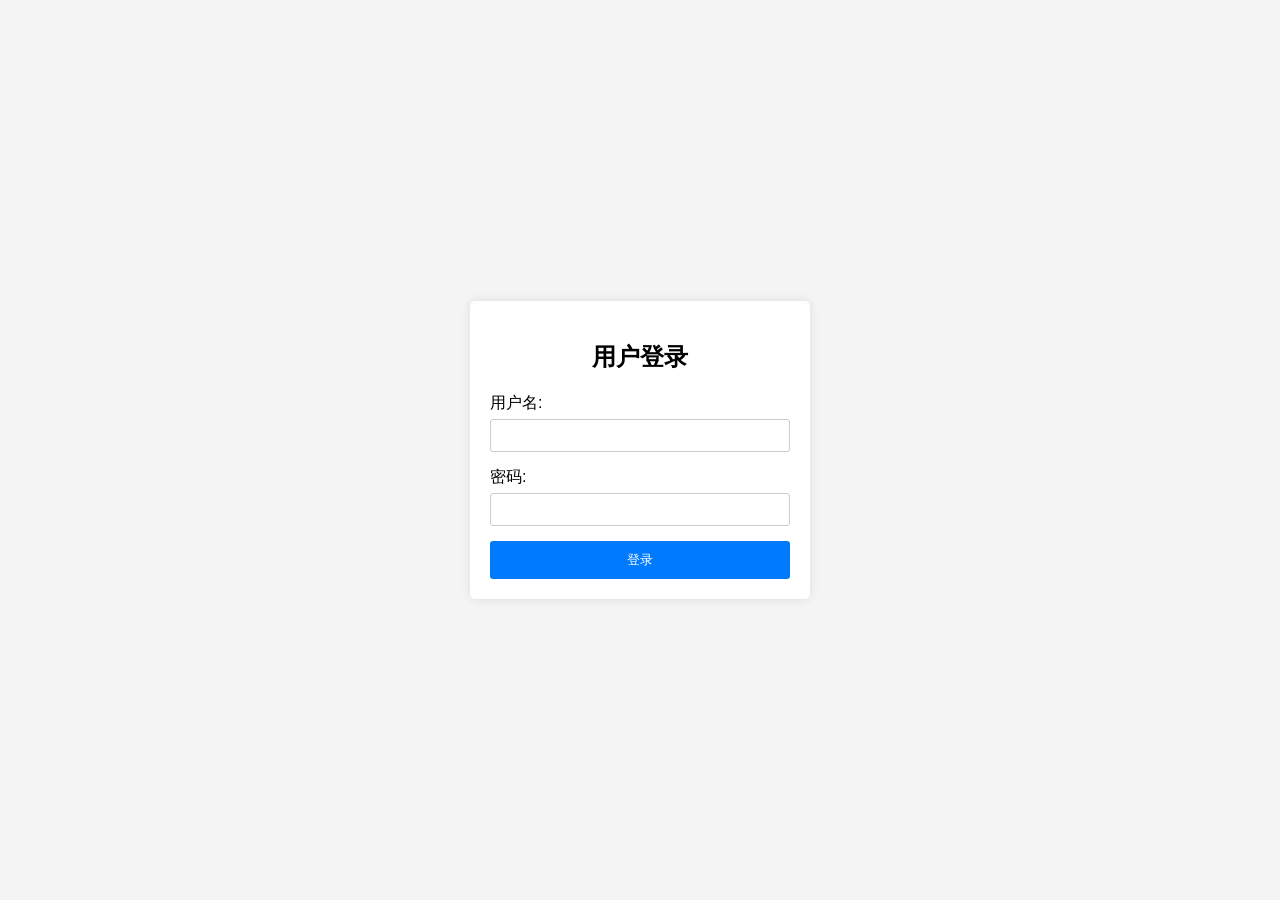
==== src/main/webapp/login.html @ dea936f9 "Initial" ====
<!DOCTYPE html>
<html lang="zh-CN">
<head>
    <meta charset="UTF-8">
    <meta name="viewport" content="width=device-width, initial-scale=1.0">
    <title>用户登录</title>
    <style>
        body {
            font-family: Arial, sans-serif;
            background-color: #f4f4f4;
            display: flex;
            justify-content: center;
            align-items: center;
            height: 100vh;
            margin: 0;
        }
        .login-container {
            background-color: #fff;
            padding: 20px;
            border-radius: 5px;
            box-shadow: 0 0 10px rgba(0, 0, 0, 0.1);
            width: 300px;
        }
        .login-container h2 {
            text-align: center;
            margin-bottom: 20px;
        }
        .form-group {
            margin-bottom: 15px;
        }
        .form-group label {
            display: block;
            margin-bottom: 5px;
        }
        .form-group input {
            width: 100%;
            padding: 8px;
            border: 1px solid #ccc;
            border-radius: 3px;
            box-sizing: border-box;
        }
        button {
            width: 100%;
            padding: 10px;
            background-color: #007BFF;
            color: #fff;
            border: none;
            border-radius: 3px;
            cursor: pointer;
        }
        button:hover {
            background-color: #0056b3;
        }
        .error {
            color: red;
            font-size: 14px;
            margin-top: 5px;
        }
    </style>
</head>
<body>
<div class="login-container">
    <h2>用户登录</h2>
    <form id="loginForm">
        <div class="form-group">
            <label for="sysusername">用户名:</label>
            <input type="text" id="sysusername" name="sysusername" required>
            <div class="error" id="usernameError"></div>
        </div>
        <div class="form-group">
            <label for="sysuserpassword">密码:</label>
            <input type="password" id="sysuserpassword" name="sysuserpassword" required>
            <div class="error" id="passwordError"></div>
        </div>
        <button type="submit">登录</button>
    </form>
</div>

<script>
    document.getElementById('loginForm').addEventListener('submit', function(event) {
        event.preventDefault();

        // 获取表单元素
        const sysusername = document.getElementById('sysusername').value.trim();
        const sysuserpassword = document.getElementById('sysuserpassword').value.trim();

        // 清除之前的错误信息
        document.getElementById('usernameError').textContent = '';
        document.getElementById('passwordError').textContent = '';

        // 简单验证
        let isValid = true;
        if (sysusername === '') {
            document.getElementById('usernameError').textContent = '请输入用户名';
            isValid = false;
        }
        if (sysuserpassword === '') {
            document.getElementById('passwordError').textContent = '请输入密码';
            isValid = false;
        }

        if (isValid) {
            const xhr = new XMLHttpRequest();
            var url='/sysuseraction/login'+'?sysusername='+sysusername+'&sysuserpassword='+sysuserpassword;
            xhr.open('GET', url, true);
            xhr.responseType = 'json';
            // 4. 监听请求完成事件
            xhr.onload = function() {
                if (xhr.status >= 200 && xhr.status < 300) {
                    // 获取解析后的对象
                        const responseObject = xhr.response;
                        if(responseObject==null){
                            alert("登录失败");
                        }else{
                        // 5. 存储对象到 localStorage
                        sessionStorage.setItem('SYS_USER', JSON.stringify(xhr.response));
                        console.log('数据已存储到 sessionStorage-SYSUSER', JSON.stringify(xhr.response));
                        window.location.href="index.html";
                    }
                } else {
                    console.error('请求失败，状态码：', xhr.status);
                }
            };

            // 处理请求错误
            xhr.onerror = function() {
                console.error('请求发生错误');
            };

            // 发送请求
            xhr.send();


            // xhr.onreadystatechange = function() {
            //     if (xhr.readyState === 4 && xhr.status === 200) {
            //         console.log('response:'+xhr.responseText);
            //         if(xhr.responseText=='true'){
            //             sessionStorage.setItem('message', 'user111');
            //             window.location.href="index.html";
            //         }else {
            //             alert("登录失败", "提交的表单数据无效,请检查!");
            //         }
            //
            //         // document.getElementById('result').innerHTML = xhr.responseText;
            //     }
            // };
            // xhr.send();
        }
    });
</script>
</body>
</html>
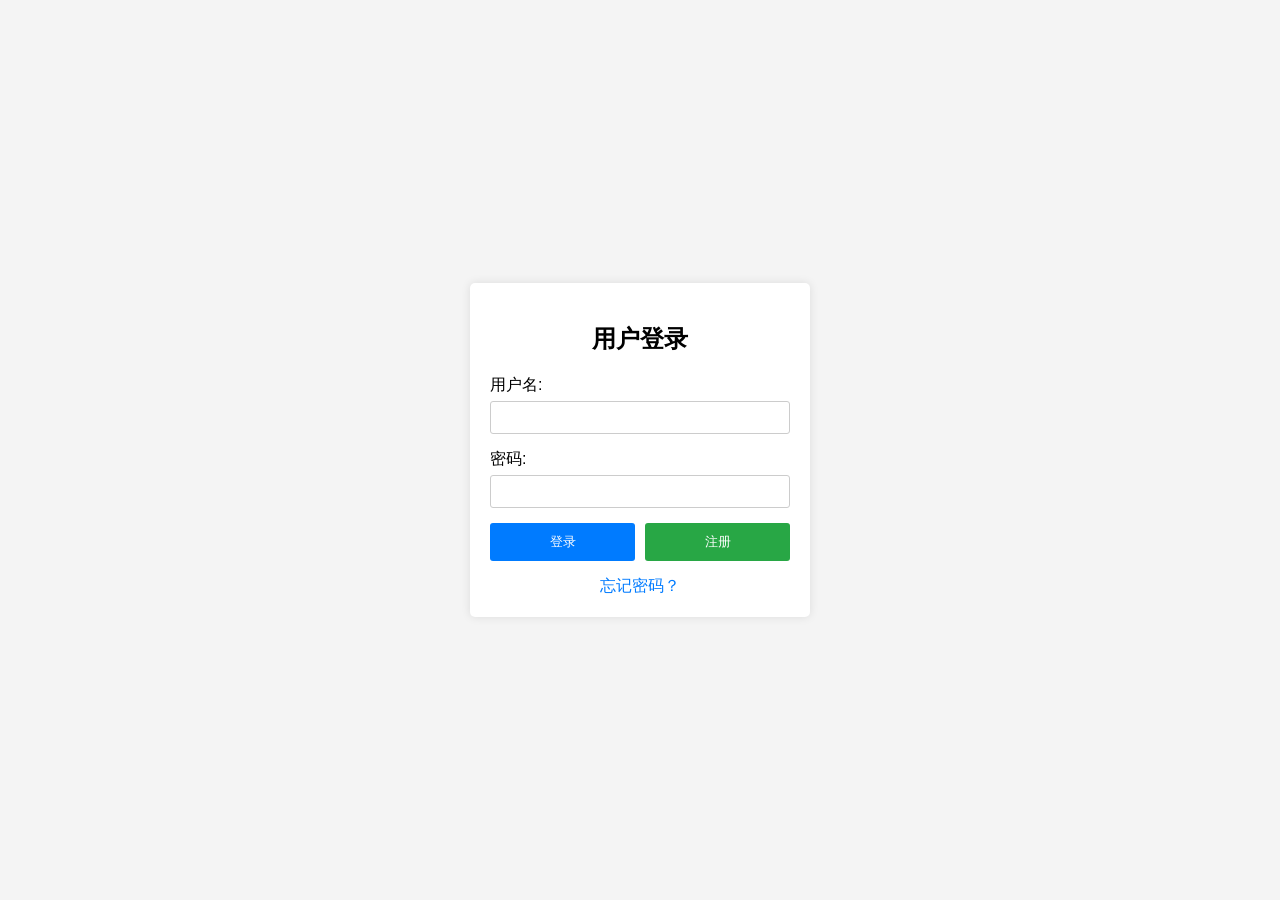
==== commit fa8dca4a: "添加注册功能和忘记密码功能，实现密码BCrypt加密" ====
--- a/src/main/webapp/login.html
+++ b/src/main/webapp/login.html
@@ -39,8 +39,12 @@
             border-radius: 3px;
             box-sizing: border-box;
         }
+        .button-group {
+            display: flex;
+            gap: 10px;
+        }
         button {
-            width: 100%;
+            flex: 1;
             padding: 10px;
             background-color: #007BFF;
             color: #fff;
@@ -51,10 +55,60 @@
         button:hover {
             background-color: #0056b3;
         }
+        button.register-btn {
+            background-color: #28a745;
+        }
+        button.register-btn:hover {
+            background-color: #1e7e34;
+        }
         .error {
             color: red;
             font-size: 14px;
             margin-top: 5px;
+        }
+        /* 弹窗样式 */
+        .modal {
+            display: none;
+            position: fixed;
+            z-index: 1000;
+            left: 0;
+            top: 0;
+            width: 100%;
+            height: 100%;
+            overflow: auto;
+            background-color: rgba(0,0,0,0.4);
+        }
+        .modal-content {
+            background-color: #fefefe;
+            margin: 15% auto;
+            padding: 20px;
+            border: 1px solid #888;
+            width: 300px;
+            border-radius: 5px;
+        }
+        .close {
+            color: #aaa;
+            float: right;
+            font-size: 28px;
+            font-weight: bold;
+            cursor: pointer;
+        }
+        .close:hover,
+        .close:focus {
+            color: black;
+            text-decoration: none;
+            cursor: pointer;
+        }
+        .forgot-password {
+            text-align: center;
+            margin-top: 15px;
+        }
+        .forgot-password a {
+            color: #007BFF;
+            text-decoration: none;
+        }
+        .forgot-password a:hover {
+            text-decoration: underline;
         }
     </style>
 </head>
@@ -72,23 +126,91 @@
             <input type="password" id="sysuserpassword" name="sysuserpassword" required>
             <div class="error" id="passwordError"></div>
         </div>
-        <button type="submit">登录</button>
+        <div class="button-group">
+            <button type="submit">登录</button>
+            <button type="button" class="register-btn" onclick="showRegisterModal()">注册</button>
+        </div>
+        <div class="forgot-password">
+            <a href="#" onclick="showForgotPasswordModal()">忘记密码？</a>
+        </div>
     </form>
 </div>
 
+<!-- 注册弹窗 -->
+<div id="registerModal" class="modal">
+    <div class="modal-content">
+        <span class="close" onclick="closeRegisterModal()">&times;</span>
+        <h2>用户注册</h2>
+        <form id="registerForm">
+            <div class="form-group">
+                <label for="regUsername">用户名:</label>
+                <input type="text" id="regUsername" name="regUsername" required>
+                <div class="error" id="regUsernameError"></div>
+            </div>
+            <div class="form-group">
+                <label for="regPassword">密码:</label>
+                <input type="password" id="regPassword" name="regPassword" required>
+                <div class="error" id="regPasswordError"></div>
+            </div>
+            <div class="form-group">
+                <label for="regConfirmPassword">确认密码:</label>
+                <input type="password" id="regConfirmPassword" name="regConfirmPassword" required>
+                <div class="error" id="regConfirmPasswordError"></div>
+            </div>
+            <button type="submit">注册</button>
+        </form>
+    </div>
+</div>
+
+<!-- 忘记密码弹窗 -->
+<div id="forgotPasswordModal" class="modal">
+    <div class="modal-content">
+        <span class="close" onclick="closeForgotPasswordModal()">&times;</span>
+        <h2>忘记密码</h2>
+        <div id="forgotPasswordStep1">
+            <form id="forgotPasswordForm1">
+                <div class="form-group">
+                    <label for="forgotUsername">用户名:</label>
+                    <input type="text" id="forgotUsername" name="forgotUsername" required>
+                    <div class="error" id="forgotUsernameError"></div>
+                </div>
+                <button type="submit">获取验证码</button>
+            </form>
+        </div>
+        <div id="forgotPasswordStep2" style="display: none;">
+            <form id="forgotPasswordForm2">
+                <div class="form-group">
+                    <label for="resetToken">验证码:</label>
+                    <input type="text" id="resetToken" name="resetToken" required>
+                    <div class="error" id="resetTokenError"></div>
+                </div>
+                <div class="form-group">
+                    <label for="newPassword">新密码:</label>
+                    <input type="password" id="newPassword" name="newPassword" required>
+                    <div class="error" id="newPasswordError"></div>
+                </div>
+                <div class="form-group">
+                    <label for="confirmNewPassword">确认新密码:</label>
+                    <input type="password" id="confirmNewPassword" name="confirmNewPassword" required>
+                    <div class="error" id="confirmNewPasswordError"></div>
+                </div>
+                <button type="submit">重置密码</button>
+            </form>
+        </div>
+    </div>
+</div>
+
 <script>
+    // 登录功能
     document.getElementById('loginForm').addEventListener('submit', function(event) {
         event.preventDefault();
 
-        // 获取表单元素
         const sysusername = document.getElementById('sysusername').value.trim();
         const sysuserpassword = document.getElementById('sysuserpassword').value.trim();
 
-        // 清除之前的错误信息
         document.getElementById('usernameError').textContent = '';
         document.getElementById('passwordError').textContent = '';
 
-        // 简单验证
         let isValid = true;
         if (sysusername === '') {
             document.getElementById('usernameError').textContent = '请输入用户名';
@@ -104,49 +226,211 @@
             var url='/sysuseraction/login'+'?sysusername='+sysusername+'&sysuserpassword='+sysuserpassword;
             xhr.open('GET', url, true);
             xhr.responseType = 'json';
-            // 4. 监听请求完成事件
             xhr.onload = function() {
                 if (xhr.status >= 200 && xhr.status < 300) {
-                    // 获取解析后的对象
-                        const responseObject = xhr.response;
-                        if(responseObject==null){
-                            alert("登录失败");
-                        }else{
-                        // 5. 存储对象到 localStorage
+                    const responseObject = xhr.response;
+                    if(responseObject==null){
+                        alert("登录失败");
+                    }else{
                         sessionStorage.setItem('SYS_USER', JSON.stringify(xhr.response));
-                        console.log('数据已存储到 sessionStorage-SYSUSER', JSON.stringify(xhr.response));
                         window.location.href="index.html";
                     }
                 } else {
                     console.error('请求失败，状态码：', xhr.status);
                 }
             };
-
-            // 处理请求错误
             xhr.onerror = function() {
                 console.error('请求发生错误');
             };
-
-            // 发送请求
             xhr.send();
-
-
-            // xhr.onreadystatechange = function() {
-            //     if (xhr.readyState === 4 && xhr.status === 200) {
-            //         console.log('response:'+xhr.responseText);
-            //         if(xhr.responseText=='true'){
-            //             sessionStorage.setItem('message', 'user111');
-            //             window.location.href="index.html";
-            //         }else {
-            //             alert("登录失败", "提交的表单数据无效,请检查!");
-            //         }
-            //
-            //         // document.getElementById('result').innerHTML = xhr.responseText;
-            //     }
-            // };
-            // xhr.send();
+        }
+    });
+
+    // 注册弹窗功能
+    function showRegisterModal() {
+        document.getElementById('registerModal').style.display = 'block';
+    }
+
+    function closeRegisterModal() {
+        document.getElementById('registerModal').style.display = 'none';
+        document.getElementById('registerForm').reset();
+        document.getElementById('regUsernameError').textContent = '';
+        document.getElementById('regPasswordError').textContent = '';
+        document.getElementById('regConfirmPasswordError').textContent = '';
+    }
+
+    // 点击弹窗外部关闭
+    window.onclick = function(event) {
+        const modal = document.getElementById('registerModal');
+        if (event.target == modal) {
+            closeRegisterModal();
+        }
+    }
+
+    // 注册功能
+    document.getElementById('registerForm').addEventListener('submit', function(event) {
+        event.preventDefault();
+
+        const username = document.getElementById('regUsername').value.trim();
+        const password = document.getElementById('regPassword').value.trim();
+        const confirmPassword = document.getElementById('regConfirmPassword').value.trim();
+
+        document.getElementById('regUsernameError').textContent = '';
+        document.getElementById('regPasswordError').textContent = '';
+        document.getElementById('regConfirmPasswordError').textContent = '';
+
+        let isValid = true;
+        if (username === '') {
+            document.getElementById('regUsernameError').textContent = '请输入用户名';
+            isValid = false;
+        }
+        if (password === '') {
+            document.getElementById('regPasswordError').textContent = '请输入密码';
+            isValid = false;
+        }
+        if (confirmPassword === '') {
+            document.getElementById('regConfirmPasswordError').textContent = '请确认密码';
+            isValid = false;
+        }
+        if (password !== confirmPassword) {
+            document.getElementById('regConfirmPasswordError').textContent = '两次输入的密码不一致';
+            isValid = false;
+        }
+
+        if (isValid) {
+            const xhr = new XMLHttpRequest();
+            xhr.open('POST', '/sysuseraction/register', true);
+            xhr.setRequestHeader('Content-Type', 'application/json');
+            xhr.onload = function() {
+                if (xhr.status >= 200 && xhr.status < 300) {
+                    const response = JSON.parse(xhr.responseText);
+                    if (response.success) {
+                        alert(response.message);
+                        closeRegisterModal();
+                    } else {
+                        document.getElementById('regUsernameError').textContent = response.message;
+                    }
+                } else {
+                    console.error('请求失败，状态码：', xhr.status);
+                }
+            };
+            xhr.onerror = function() {
+                console.error('请求发生错误');
+            };
+            xhr.send(JSON.stringify({
+                sysusername: username,
+                sysuserpassword: password,
+                sysuserrole: 2
+            }));
+        }
+    });
+
+    // 忘记密码弹窗功能
+    function showForgotPasswordModal() {
+        document.getElementById('forgotPasswordModal').style.display = 'block';
+    }
+
+    function closeForgotPasswordModal() {
+        document.getElementById('forgotPasswordModal').style.display = 'none';
+        document.getElementById('forgotPasswordStep1').style.display = 'block';
+        document.getElementById('forgotPasswordStep2').style.display = 'none';
+        document.getElementById('forgotPasswordForm1').reset();
+        document.getElementById('forgotPasswordForm2').reset();
+        document.getElementById('forgotUsernameError').textContent = '';
+        document.getElementById('resetTokenError').textContent = '';
+        document.getElementById('newPasswordError').textContent = '';
+        document.getElementById('confirmNewPasswordError').textContent = '';
+    }
+
+    // 获取验证码
+    document.getElementById('forgotPasswordForm1').addEventListener('submit', function(event) {
+        event.preventDefault();
+        
+        const username = document.getElementById('forgotUsername').value.trim();
+        
+        document.getElementById('forgotUsernameError').textContent = '';
+        
+        if (username === '') {
+            document.getElementById('forgotUsernameError').textContent = '请输入用户名';
+            return;
+        }
+        
+        const xhr = new XMLHttpRequest();
+        xhr.open('POST', '/sysuseraction/forgotPassword', true);
+        xhr.setRequestHeader('Content-Type', 'application/json');
+        xhr.onload = function() {
+            if (xhr.status >= 200 && xhr.status < 300) {
+                const response = JSON.parse(xhr.responseText);
+                if (response.success) {
+                    alert('验证码已发送到控制台，请查看后端日志');
+                    document.getElementById('forgotPasswordStep1').style.display = 'none';
+                    document.getElementById('forgotPasswordStep2').style.display = 'block';
+                } else {
+                    document.getElementById('forgotUsernameError').textContent = response.message;
+                }
+            } else {
+                console.error('请求失败，状态码：', xhr.status);
+            }
+        };
+        xhr.onerror = function() {
+            console.error('请求发生错误');
+        };
+        xhr.send(JSON.stringify({ sysusername: username }));
+    });
+
+    // 重置密码
+    document.getElementById('forgotPasswordForm2').addEventListener('submit', function(event) {
+        event.preventDefault();
+        
+        const token = document.getElementById('resetToken').value.trim();
+        const newPassword = document.getElementById('newPassword').value.trim();
+        const confirmPassword = document.getElementById('confirmNewPassword').value.trim();
+        
+        document.getElementById('resetTokenError').textContent = '';
+        document.getElementById('newPasswordError').textContent = '';
+        document.getElementById('confirmNewPasswordError').textContent = '';
+        
+        let isValid = true;
+        if (token === '') {
+            document.getElementById('resetTokenError').textContent = '请输入验证码';
+            isValid = false;
+        }
+        if (newPassword === '') {
+            document.getElementById('newPasswordError').textContent = '请输入新密码';
+            isValid = false;
+        }
+        if (confirmPassword === '') {
+            document.getElementById('confirmNewPasswordError').textContent = '请确认新密码';
+            isValid = false;
+        }
+        if (newPassword !== confirmPassword) {
+            document.getElementById('confirmNewPasswordError').textContent = '两次输入的密码不一致';
+            isValid = false;
+        }
+        
+        if (isValid) {
+            const xhr = new XMLHttpRequest();
+            xhr.open('POST', '/sysuseraction/resetPassword', true);
+            xhr.setRequestHeader('Content-Type', 'application/json');
+            xhr.onload = function() {
+                if (xhr.status >= 200 && xhr.status < 300) {
+                    const response = JSON.parse(xhr.responseText);
+                    if (response.success) {
+                        alert(response.message);
+                        closeForgotPasswordModal();
+                    } else {
+                        document.getElementById('resetTokenError').textContent = response.message;
+                    }
+                } else {
+                    console.error('请求失败，状态码：', xhr.status);
+                }
+            };
+            xhr.onerror = function() {
+                console.error('请求发生错误');
+            };
+            xhr.send(JSON.stringify({ token: token, newPassword: newPassword }));
         }
     });
 </script>
 </body>
-</html>+</html>
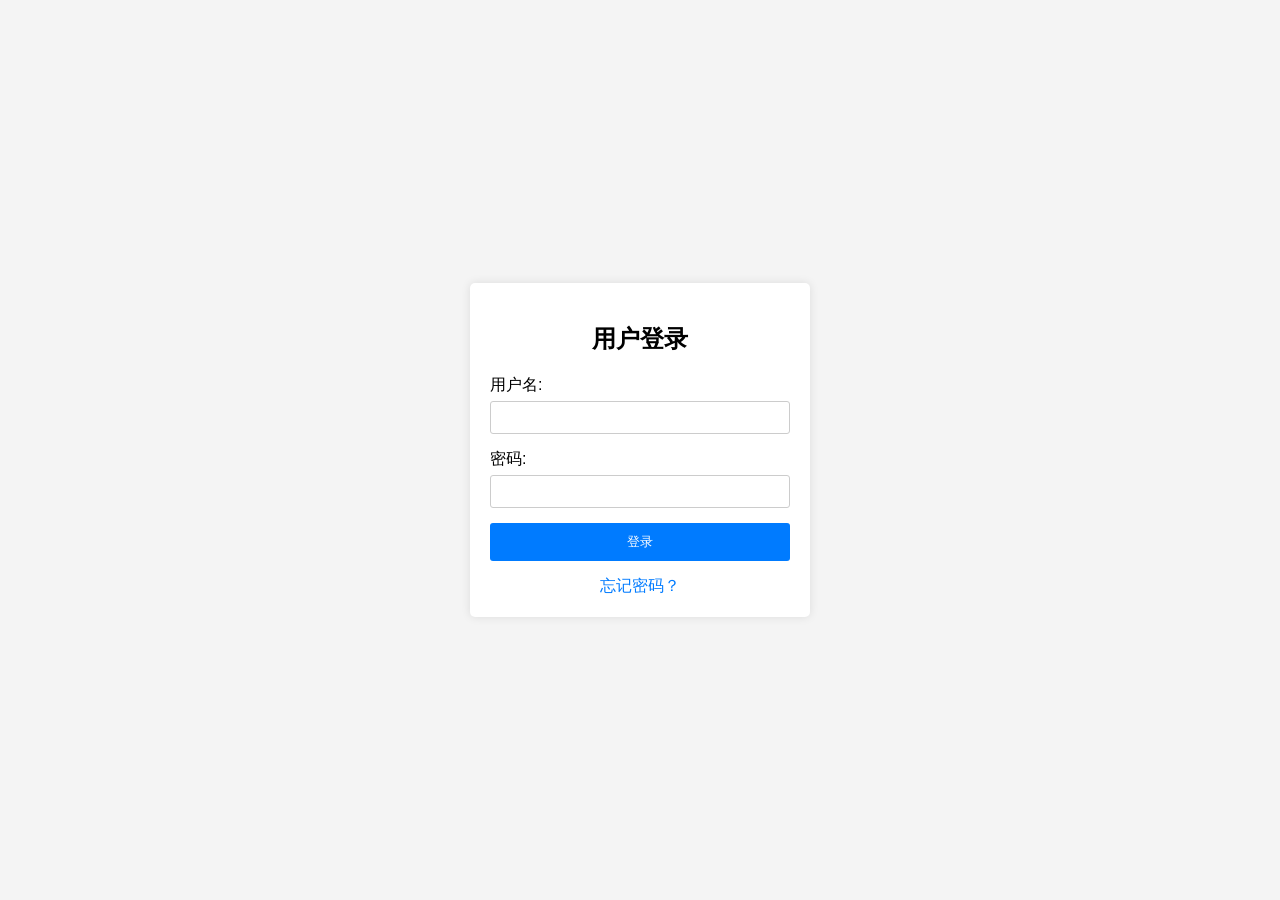
==== commit 0131382d: "增加注释" ====
--- a/src/main/webapp/login.html
+++ b/src/main/webapp/login.html
@@ -57,6 +57,7 @@
         }
         button.register-btn {
             background-color: #28a745;
+            display: none; /* 隐藏注册按钮，如果不隐藏，则注释掉该行即可 */
         }
         button.register-btn:hover {
             background-color: #1e7e34;
